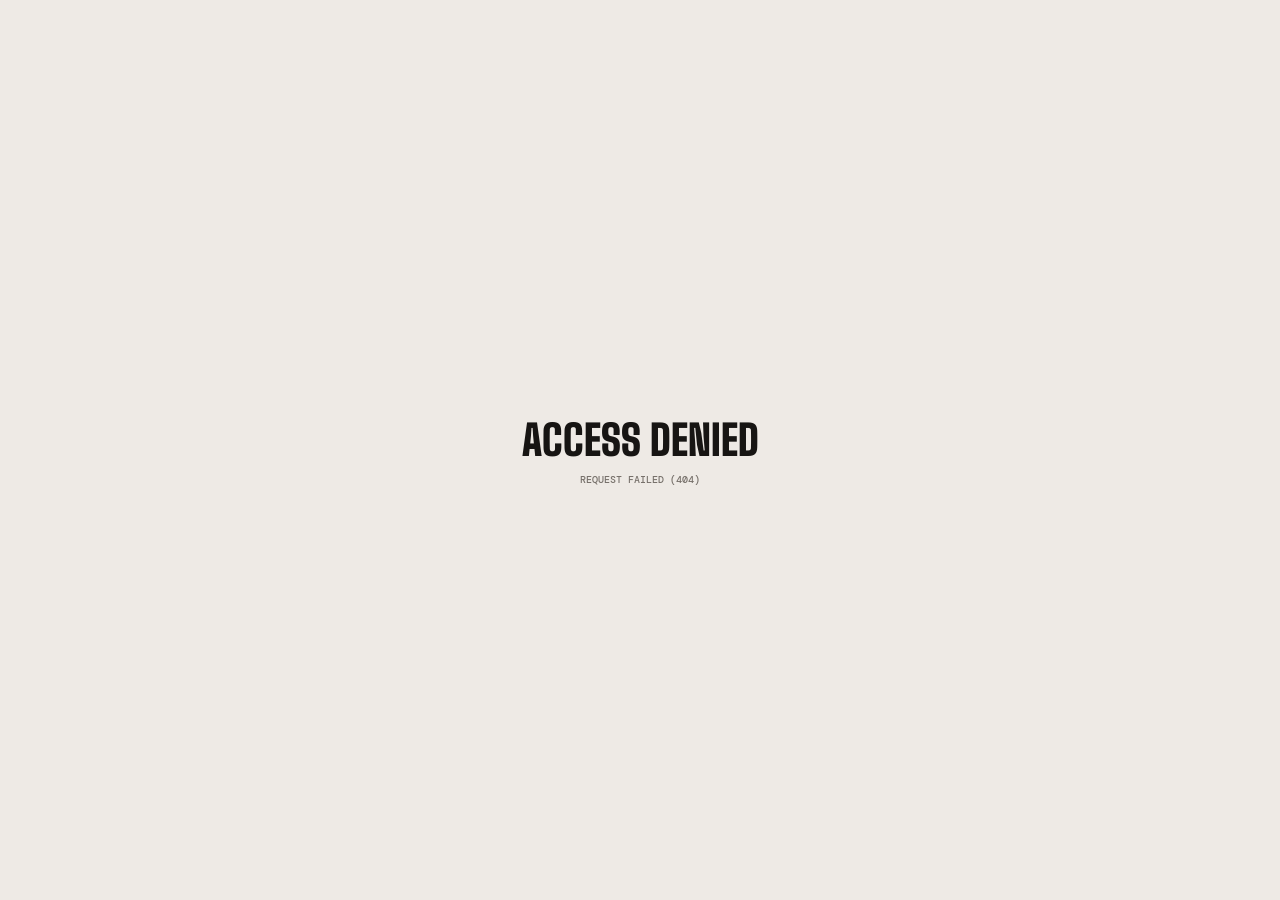
==== projects.html @ fd8ae8c8 "Add files via upload" ====
<!doctype html><html lang="en"><head><meta charset="utf-8"><meta name="viewport" content="width=device-width,initial-scale=1,viewport-fit=cover"><meta name="theme-color" content="#ff5a00"><title>We Before Me · Damaroo Arts</title><link rel="preconnect" href="https://fonts.googleapis.com"><link rel="preconnect" href="https://fonts.gstatic.com" crossorigin><link href="https://fonts.googleapis.com/css2?family=Big+Shoulders+Display:wght@700;800;900&family=DM+Mono:wght@400;500&family=Instrument+Sans:wght@400;500;600&display=swap" rel="stylesheet"><style>
:root{--ink:#171513;--muted:#77716b;--line:#ddd7d0;--paper:#fff;--soft:#f5f2ee;--bg:#eeeae5;--orange:#ff5a00;--green:#2f8b57;--red:#b4472c;--sans:"Instrument Sans",system-ui,sans-serif;--mono:"DM Mono",ui-monospace,monospace;--disp:"Big Shoulders Display",Impact,sans-serif}
*{box-sizing:border-box}html,body{margin:0;height:100%;background:var(--bg);color:var(--ink);font-family:var(--sans)}body{overflow:hidden}button,input,textarea,select{font:inherit}button{cursor:pointer}.app{height:100dvh;display:flex;flex-direction:column}.top{height:64px;flex:none;background:#fff;border-bottom:1px solid var(--line);display:flex;align-items:center;gap:18px;padding:0 20px;z-index:20}.brand{font:900 24px/1 var(--disp);letter-spacing:.04em;white-space:nowrap}.back{border:0;background:transparent;font:500 10px var(--mono);text-transform:uppercase;color:var(--muted)}.back:hover{color:var(--orange)}.top-spacer{flex:1}.user{display:flex;gap:9px;align-items:center;font:500 9px var(--mono);text-transform:uppercase}.role{color:var(--orange)}.main{min-height:0;flex:1;overflow:hidden}.screen{height:100%;overflow:hidden}.home{height:100%;overflow:auto;padding:28px}.project-card{max-width:1100px;margin:0 auto;border:1px solid var(--line);background:#fff;padding:28px;display:flex;justify-content:space-between;gap:24px;cursor:pointer;text-align:left}.project-card:hover{border-color:#a9a19a}.kicker,.eyebrow{font:500 9px var(--mono);letter-spacing:.12em;text-transform:uppercase;color:var(--orange)}h1,h2,h3{margin:0;font-family:var(--disp);text-transform:uppercase}h1{font-size:clamp(38px,7vw,76px)}h2{font-size:clamp(32px,5vw,58px)}.project-card p{color:var(--muted);margin:9px 0 24px}.project-mark{font:900 42px var(--disp);white-space:nowrap}.project-open{font:500 9px var(--mono);text-transform:uppercase}.workspace{height:100%;display:flex;flex-direction:column}.workspace-head{flex:none;background:#fff;border-bottom:1px solid var(--line);padding:14px 20px 12px}.head-row{display:flex;align-items:flex-end;justify-content:space-between;gap:16px}.head-title{display:flex;align-items:baseline;gap:12px;flex-wrap:wrap}.head-title h1{font-size:34px}.version{font:500 9px var(--mono);color:var(--muted)}.tabs{display:flex;gap:4px;margin-top:14px}.tab{border:1px solid var(--line);background:#fff;padding:9px 12px;color:var(--muted);font:500 9px var(--mono);text-transform:uppercase}.tab.active{background:var(--ink);color:#fff;border-color:var(--ink)}.workspace-body{flex:1;min-height:0;overflow:hidden}.view{height:100%;min-height:0}.script-layout{height:100%;display:grid;grid-template-columns:minmax(0,1fr) 360px;min-height:0}.script-panel{min-width:0;min-height:0;display:flex;flex-direction:column;background:#d8d4cf}.script-toolbar{flex:none;background:#fff;border-bottom:1px solid var(--line);padding:8px 10px;display:flex;align-items:center;gap:7px;flex-wrap:wrap}.tool{border:1px solid var(--line);background:#fff;padding:7px 9px;font:500 9px var(--mono);text-transform:uppercase}.tool:hover{border-color:var(--orange);color:var(--orange)}.tool:disabled{opacity:.35;cursor:not-allowed}.tool.comment.active{background:var(--orange);border-color:var(--orange);color:#fff}.toolbar-spacer{flex:1}.pdf-stage{position:relative;flex:1;min-height:0;overflow:auto;overscroll-behavior:contain;touch-action:auto;padding:24px;display:flex;align-items:flex-start;justify-content:center}.pdf-stage.locked{overflow:hidden;touch-action:none}.page{position:relative;flex:0 0 auto;background:#fff;box-shadow:0 8px 30px rgba(0,0,0,.18)}canvas{display:block}.text-layer{position:absolute;inset:0;overflow:hidden;line-height:1;user-select:text;pointer-events:auto}.text-layer span,.text-layer br{color:transparent;position:absolute;white-space:pre;transform-origin:0 0}.text-layer span::selection{background:rgba(255,90,0,.3)}.markers{position:absolute;inset:0;pointer-events:none}.marker{position:absolute;pointer-events:auto;transform:translate(-50%,-50%);width:16px;height:16px;border:2px solid #fff;border-radius:50%;background:var(--orange);box-shadow:0 2px 8px rgba(0,0,0,.35);padding:0}.marker.resolved{background:#777}.marker:hover{transform:translate(-50%,-50%) scale(1.2)}.empty{height:100%;display:grid;place-items:center;text-align:center;padding:30px;color:var(--muted);font:500 10px var(--mono);text-transform:uppercase}.empty strong{display:block;color:var(--ink);font:900 42px var(--disp);margin-bottom:8px}.bottom-status{flex:none;background:#fff;border-top:1px solid var(--line);padding:8px 12px;font:500 9px var(--mono);color:var(--muted);display:flex;justify-content:space-between;gap:10px}.side{min-height:0;background:#faf9f7;border-left:1px solid var(--line);display:flex;flex-direction:column}.side-head{padding:14px;border-bottom:1px solid var(--line);display:flex;justify-content:space-between;align-items:center}.side-head h2{font-size:24px}.comment-list{flex:1;overflow:auto;padding:10px}.comment{border:1px solid var(--line);background:#fff;margin-bottom:8px;padding:12px;cursor:pointer}.comment:hover{border-color:#aaa}.comment.resolved{opacity:.6}.comment-meta{display:flex;justify-content:space-between;gap:10px;font-size:11px}.comment-meta strong{font-weight:600}.comment-meta time{color:#999;font:400 8px var(--mono)}.comment-body{margin:8px 0;font-size:12px;line-height:1.45}.comment-page{font:500 8px var(--mono);color:var(--orange);text-transform:uppercase}.quote{border-left:2px solid var(--orange);padding-left:8px;color:#777;font-size:10px;margin:8px 0}.comment-actions{display:flex;gap:8px;margin-top:9px}.mini{border:0;background:transparent;padding:0;color:var(--muted);font:500 8px var(--mono);text-transform:uppercase}.mini:hover{color:var(--orange)}.empty-side{padding:30px 16px;text-align:center;color:#999;font:500 9px/1.6 var(--mono);text-transform:uppercase}.fab{position:fixed;left:18px;bottom:18px;z-index:40;width:54px;height:54px;border-radius:50%;border:0;background:var(--ink);color:#fff;box-shadow:0 5px 18px rgba(0,0,0,.25);font:900 21px var(--disp)}.fab:hover{background:var(--orange)}.menu{position:fixed;left:18px;bottom:82px;z-index:41;width:190px;background:#fff;border:1px solid var(--ink);box-shadow:8px 8px 0 var(--ink);padding:6px}.menu button{display:block;width:100%;border:0;background:#fff;padding:12px;text-align:left;font:500 9px var(--mono);text-transform:uppercase}.menu button:hover{background:var(--soft);color:var(--orange)}.menu[hidden]{display:none}.modal{position:fixed;inset:0;z-index:100;background:rgba(10,9,8,.58);display:grid;place-items:center;padding:18px}.modal[hidden]{display:none}.dialog{width:min(680px,100%);max-height:min(85dvh,760px);overflow:auto;background:#fff;border:1px solid var(--ink);box-shadow:12px 12px 0 var(--ink)}.dialog-head{padding:16px 18px;border-bottom:1px solid var(--line);display:flex;justify-content:space-between;gap:15px}.dialog-head h2{font-size:30px}.close{border:0;background:transparent;font-size:28px;line-height:1;color:#777}.dialog-body{padding:18px}.textarea{width:100%;min-height:130px;border:1px solid var(--line);resize:vertical;padding:12px;font-size:13px}.textarea:focus{outline:none;border-color:var(--orange)}.dialog-foot{padding:14px 18px;border-top:1px solid var(--line);display:flex;justify-content:flex-end;gap:8px}.primary,.secondary{border:1px solid var(--ink);padding:10px 14px;font:500 9px var(--mono);text-transform:uppercase}.primary{background:var(--ink);color:#fff}.primary:hover{background:var(--orange);border-color:var(--orange)}.secondary{background:#fff}.reply{border-top:1px solid var(--line);margin-top:10px;padding-top:10px}.reply-row{font-size:11px;line-height:1.45;margin:7px 0}.reply-row strong{font-weight:600}.reply-row time{color:#999;font:400 8px var(--mono)}.reply-form{display:flex;gap:7px;margin-top:9px}.reply-form input{flex:1;border:1px solid var(--line);padding:8px;font-size:11px}.inbox{height:100%;display:grid;grid-template-columns:380px minmax(0,1fr);min-height:0}.inbox-list{overflow:auto;border-right:1px solid var(--line);background:#faf9f7;padding:10px}.ticket{border:1px solid var(--line);background:#fff;padding:12px;margin-bottom:8px;cursor:pointer}.ticket.active{border-color:var(--orange);box-shadow:inset 3px 0 var(--orange)}.ticket strong{font-size:11px}.ticket small{display:block;color:#999;margin-top:5px;font:400 8px var(--mono)}.inbox-preview{min-width:0;min-height:0;display:flex;flex-direction:column}.preview-top{padding:12px 16px;background:#fff;border-bottom:1px solid var(--line);display:flex;justify-content:space-between;gap:10px;align-items:center}.preview-pdf{flex:1;min-height:0;overflow:auto;background:#d8d4cf;padding:24px;display:flex;justify-content:center}.preview-page{position:relative;background:#fff;box-shadow:0 8px 30px rgba(0,0,0,.18);align-self:flex-start}.resolve{border:1px solid var(--orange);background:var(--orange);color:#fff;padding:9px 12px;font:500 9px var(--mono);text-transform:uppercase}.admin{height:100%;overflow:auto;padding:18px}.admin-grid{display:grid;grid-template-columns:1fr 1fr;gap:14px}.admin-panel{border:1px solid var(--line);background:#fff}.admin-panel h3{padding:14px;border-bottom:1px solid var(--line);font-size:25px}.admin-content{padding:12px}.row{display:flex;gap:8px;align-items:center;justify-content:space-between;border-bottom:1px solid var(--line);padding:10px 0;font-size:11px}.row:last-child{border-bottom:0}.danger{border:1px solid #c9a095;background:#fff;padding:7px 9px;color:var(--red);font:500 8px var(--mono);text-transform:uppercase}.upload{display:flex;gap:8px;flex-wrap:wrap}.upload input[type=file]{max-width:100%}.note{width:100%;border:1px solid var(--line);padding:9px;font-size:11px}.admin-log{font-size:10px;line-height:1.45;padding:9px 0;border-bottom:1px solid var(--line)}.confirm-actions{display:flex;justify-content:flex-end;gap:8px}.toast{position:fixed;right:18px;bottom:18px;z-index:120;background:var(--ink);color:#fff;padding:11px 14px;font:500 9px var(--mono);box-shadow:6px 6px 0 var(--orange)}.native-pdf{width:100%;height:100%;border:0;background:#fff;display:block;flex:1}.hidden{display:none!important}
.projects-home{height:100%;overflow:auto;padding:clamp(22px,4vw,56px);background:var(--bg)}
.projects-home-head{max-width:1250px;margin:0 auto clamp(24px,4vh,44px);display:flex;align-items:flex-end;justify-content:space-between;gap:24px}
.projects-home-head h1{font-size:clamp(54px,8vw,110px);line-height:.86}
.projects-home-copy{margin-top:12px;color:var(--muted);font-size:14px}
.create-wip{border:1px solid var(--ink);background:var(--ink);color:#fff;padding:13px 16px;font:500 9px var(--mono);text-transform:uppercase;white-space:nowrap}
.create-wip:hover{background:var(--orange);border-color:var(--orange)}
.projects-grid{max-width:1250px;margin:0 auto;display:grid;grid-template-columns:1fr;gap:18px}
.project-card-large{position:relative;display:grid;grid-template-columns:minmax(0,1fr) 260px;min-height:360px;background:var(--orange);border:3px solid var(--ink);border-radius:12px;overflow:hidden;box-shadow:0 22px 40px rgba(23,21,19,.14);transition:transform .25s ease,box-shadow .25s ease}
.project-card-large:hover{transform:translateY(-4px);box-shadow:0 30px 50px rgba(23,21,19,.2)}
.project-card-large-main{display:flex;flex-direction:column;justify-content:flex-end;padding:clamp(28px,5vw,64px);color:#fff}
.project-card-large-main .project-kicker{font:500 10px var(--mono);letter-spacing:.16em;text-transform:uppercase;margin-bottom:14px;opacity:.9}
.project-card-large-main h2{font-size:clamp(58px,9vw,126px);line-height:.82;color:#fff}
.project-card-large-main p{margin-top:18px;max-width:580px;font-size:15px;line-height:1.5;color:rgba(255,255,255,.88)}
.project-card-side{background:#fff;border-left:3px solid var(--ink);padding:28px;display:flex;flex-direction:column;justify-content:space-between}
.project-card-side .project-mark{font-size:58px}
.project-card-side .project-meta{gap:10px}
.project-card-side .project-meta span{font:500 9px var(--mono);letter-spacing:.1em;text-transform:uppercase;color:var(--muted);border-top:1px solid var(--line);padding-top:9px}
.go-project,.signup-project{border:1px solid var(--ink);background:var(--ink);color:#fff;padding:13px 15px;font:500 9px var(--mono);text-transform:uppercase;width:100%}
.go-project:hover,.signup-project:hover{background:var(--orange);border-color:var(--orange)}
.project-card-wip{position:relative;display:grid;grid-template-columns:minmax(0,1fr) 260px;min-height:280px;background:#c9c7c3;border:3px solid #77736d;border-radius:12px;overflow:hidden;filter:grayscale(.7);opacity:.82}
.project-card-wip .project-card-large-main{color:#333}
.project-card-wip .project-card-large-main h2{color:#333;font-size:clamp(44px,6vw,84px)}
.project-card-wip .project-card-side{background:#dedbd6;border-left:3px solid #77736d}
.project-card-wip .project-card-side .project-mark{color:#77736d}
.project-card-wip .signup-project{background:#77736d;border-color:#77736d}
.project-card-wip .signup-project:hover{background:#555;color:#fff}
.signup-project.signed{background:#eee;border-color:#777;color:#555;cursor:default}
.projects-empty{padding:30px;border:1px dashed #aaa;background:#f8f6f3;color:var(--muted);font:500 10px var(--mono);text-transform:uppercase;text-align:center}
.create-dialog-form{display:grid;gap:12px}
.create-dialog-form label{font:500 9px var(--mono);text-transform:uppercase;color:var(--muted)}
.create-dialog-form input,.create-dialog-form textarea{width:100%;border:1px solid var(--line);padding:10px;font-size:12px}
.create-dialog-form textarea{min-height:110px;resize:vertical}
@media(max-width:700px){.projects-home{padding:16px}.projects-home-head{align-items:flex-start;flex-direction:column}.create-wip{width:100%;white-space:normal}.project-card-large,.project-card-wip{grid-template-columns:1fr;min-height:0}.project-card-side{border-left:0;border-top:3px solid var(--ink);padding:20px}.project-card-large-main{padding:30px 24px}.project-card-large-main h2,.project-card-wip .project-card-large-main h2{font-size:clamp(48px,14vw,76px)}}

@media(max-width:900px){.script-layout{grid-template-columns:1fr}.side{display:none}.inbox{grid-template-columns:1fr}.inbox-list{border-right:0;border-bottom:1px solid var(--line);max-height:38dvh}.admin-grid{grid-template-columns:1fr}.project-card{padding:20px}.project-mark{font-size:30px}}
@media(max-width:600px){.top{height:56px;padding:0 12px;gap:10px}.brand{font-size:20px}.user{display:none}.workspace-head{padding:10px}.head-title h1{font-size:28px}.head-row{align-items:flex-start}.pdf-stage{padding:12px}.script-toolbar{padding:7px}.tool{padding:8px}.bottom-status{font-size:8px}.fab{left:12px;bottom:12px}.menu{left:12px;bottom:76px}.home{padding:14px}.project-card{display:block}.project-mark{margin-top:24px}.dialog{max-height:92dvh}.dialog-body{padding:13px}}
.inline-upload{display:flex;align-items:center;gap:7px;flex-wrap:wrap}.inline-upload input[type=file]{max-width:190px;font:500 9px var(--mono)}.inline-upload .note{width:150px;border:1px solid var(--line);padding:7px 9px;font-size:11px}.inline-upload.hidden{display:none}.admin-note{margin:0;color:var(--muted);font-size:12px;line-height:1.5}.hidden{display:none!important}</style></head><body><div class="app"><header class="top"><button class="back" id="back-to-site" type="button">← Projects</button><div class="brand" id="top-brand">DAMAROO ARTS · PROJECTS</div><div class="top-spacer"></div><div class="user"><span id="user-name"></span><span class="role" id="user-role"></span></div></header><main class="main">
<section class="projects-home" id="projects-home">
  <div class="projects-home-head">
    <div>
      <div class="eyebrow">Private production projects</div>
      <h1>Projects</h1>
      <p class="projects-home-copy">Active productions, upcoming work, and private development projects.</p>
    </div>
    <button class="create-wip hidden" id="create-wip" type="button">+ Create new WORK IN PROGRESS project</button>
  </div>
  <div class="projects-grid" id="projects-grid"></div>
</section>
<section class="workspace hidden" id="project-workspace"><div class="workspace-head"><div class="head-row"><div><div class="eyebrow">Private production workspace</div><div class="head-title"><h1>Script</h1><span class="version" id="version"></span></div></div><div class="version">LATEST VERSION ONLY</div></div><nav class="tabs"><button class="tab active" id="script-tab" data-tab="script">Script</button><button class="tab hidden" id="inbox-tab" data-tab="inbox">Comments inbox</button><button class="tab hidden" id="admin-tab" data-tab="admin">Administration</button></nav></div><div class="workspace-body"><section class="view" data-view="script"><div class="script-layout"><section class="script-panel"><div class="script-toolbar"><button class="tool" id="prev">←</button><span class="version">PAGE <b id="page-no">1</b> / <b id="pages">1</b></span><button class="tool" id="next">→</button><span class="toolbar-spacer"></span><button class="tool" id="zoom-out">−</button><span class="version" id="zoom">100%</span><button class="tool" id="zoom-in">+</button><button class="tool" id="fit">FIT</button><button class="tool comment" id="comment-mode">Comment mode: OFF</button><div class="inline-upload hidden" id="inline-upload"><input id="file" type="file" accept="application/pdf,.pdf"><input class="note" id="notes" maxlength="300" placeholder="Version notes"><button class="primary" id="upload-btn">Upload latest script</button></div></div><div class="pdf-stage" id="pdf-stage"><div class="empty" id="empty"><div><strong>LOADING SCRIPT</strong><span>Fetching the latest authorised screenplay.</span></div></div><div class="page hidden" id="page"><canvas id="canvas"></canvas><div class="text-layer" id="text-layer"></div><div class="markers" id="markers"></div></div><iframe class="native-pdf hidden" id="native-pdf" title="Latest screenplay PDF"></iframe></div><div class="bottom-status"><span id="status">Loading latest script</span><span id="status-time">Private screenplay</span></div></section><aside class="side"><div class="side-head"><div><div class="eyebrow">Discussion</div><h2>Comments</h2></div><span id="comment-count">0</span></div><div class="comment-list" id="side-comment-list"></div></aside></div></section><section class="view hidden" data-view="inbox"><div class="inbox"><div class="inbox-list" id="ticket-list"></div><div class="inbox-preview"><div class="preview-top"><div><div class="eyebrow">Selected ticket</div><strong id="ticket-name">Select a comment</strong></div><button class="resolve" id="resolve-ticket">Resolve</button></div><div class="preview-pdf" id="preview"><div class="preview-page" id="preview-page"><canvas id="preview-canvas"></canvas><span class="marker" id="preview-marker"></span></div><div class="empty hidden" id="preview-empty"><div><strong>SELECT A COMMENT</strong><span>The corresponding screenplay page appears here.</span></div></div></div><div class="bottom-status"><span id="ticket-body">Select an open comment.</span></div></div></div></section><section class="view hidden" data-view="admin"><div class="admin"><div class="admin-grid"><section class="admin-panel"><h3>Screenplay</h3><div class="admin-content"><p class="admin-note">The latest screenplay is shown in the Script tab. Admins and script editors can upload a new PDF there.</p></div></section><section class="admin-panel"><h3>Authorised users</h3><div class="admin-content" id="users"></div></section><section class="admin-panel"><h3>Stored versions</h3><div class="admin-content" id="versions"></div></section><section class="admin-panel"><h3>Audit log</h3><div class="admin-content" id="logs"></div></section></div></div></section></div></div></section></main></div><button class="fab" id="fab" aria-label="Comments">●</button><div class="menu" id="comment-menu" hidden><button id="view-comments">View comments</button><button id="add-comment">Add comment</button></div><div class="modal hidden" id="comments-modal"><div class="dialog"><div class="dialog-head"><h2>Comments</h2><button class="close" id="close-comments">×</button></div><div class="dialog-body"><div class="tabs"><button class="tab ctab active" data-filter="all">All comments</button><button class="tab ctab" data-filter="page">Page comments</button><button class="tab ctab" data-filter="resolved">Resolved</button></div><div class="comment-list" id="comment-list"></div></div></div></div><div class="modal hidden" id="composer"><div class="dialog"><div class="dialog-head"><h2>Add comment</h2><button class="close" id="close-composer">×</button></div><div class="dialog-body"><p class="version">The PDF is locked at the selected point. Add your note.</p><textarea class="textarea" id="comment-text" placeholder="Write your comment..."></textarea></div><div class="dialog-foot"><button class="secondary" id="cancel-comment">Cancel</button><button class="primary" id="post-comment">Post comment</button></div></div></div><div class="modal hidden" id="comment-detail"><div class="dialog"><div class="dialog-head"><div><h2 id="comment-detail-title">Comment</h2><div class="version" id="comment-detail-meta"></div></div><button class="close" id="close-detail">×</button></div><div class="dialog-body"><p id="comment-detail-body"></p><div class="reply" id="replies"></div><div class="reply-form"><input id="reply-input" placeholder="Reply to this comment"><button class="primary" id="send-reply">Send</button></div></div></div></div><div class="modal hidden" id="update-prompt"><div class="dialog"><div class="dialog-head"><h2>Comment resolved</h2><button class="close" id="close-update">×</button></div><div class="dialog-body"><p>The comment is closed. Do you want to upload the latest script now?</p></div><div class="dialog-foot"><button class="secondary" id="later-upload">No, I will do it later.</button><button class="primary" id="yes-upload">Yes, upload</button></div></div></div><div class="modal hidden" id="create-wip-modal"><div class="dialog"><div class="dialog-head"><h2>Create WIP project</h2><button class="close" id="close-create-wip" type="button">×</button></div><div class="dialog-body"><div class="create-dialog-form"><label>Project name<input id="wip-name" maxlength="120" placeholder="Project title"></label><label>Description<textarea id="wip-description" maxlength="1000" placeholder="Short description"></textarea></label></div></div><div class="dialog-foot"><button class="secondary" id="cancel-create-wip" type="button">Cancel</button><button class="primary" id="save-create-wip" type="button">Create project</button></div></div></div><div class="toast hidden" id="toast"></div><script src="./pdf/pdf.js"></script><script>
const state={user:null,projects:[],project:null,pdf:null,page:1,scale:1,fit:1,comments:[],mode:false,pending:null,activeComment:null,scriptVersion:null,view:'script',autoUpload:false};
const $=(s,r=document)=>r.querySelector(s), $$=(s,r=document)=>[...r.querySelectorAll(s)];
async function api(path,options={}){const res=await fetch('/api/'+path,{credentials:'same-origin',cache:'no-store',...options,headers:{'Cache-Control':'no-cache',...(options.headers||{})}});const type=res.headers.get('content-type')||'';const data=type.includes('application/json')?await res.json():null;if(!res.ok){const e=new Error(data?.error||`Request failed (${res.status})`);e.data=data;e.status=res.status;throw e}return{res,data}}
function fmt(v){if(!v)return '';let x=String(v).replace(' ','T');if(!/[zZ]|[+-]\d\d:\d\d$/.test(x))x+='Z';const d=new Date(x);return isNaN(d)?v:d.toLocaleString(undefined,{dateStyle:'medium',timeStyle:'short'})}
function toast(t){const e=$('#toast');e.textContent=t;e.classList.remove('hidden');clearTimeout(toast.t);toast.t=setTimeout(()=>e.classList.add('hidden'),3200)}
function esc(s){return String(s??'').replace(/[&<>"']/g,m=>({'&':'&amp;','<':'&lt;','>':'&gt;','"':'&quot;',"'":'&#039;'}[m]))}
async function verify(){const {data}=await api('me');if(!data?.ok||!data.user)throw new Error('Not authorised');state.user=data.user;$('#user-name').textContent=data.user.name||data.user.email;$('#user-role').textContent=String(data.user.role).replace('_',' ');}
function roleUI(){const canEdit=['admin','script_editor'].includes(state.user.role);$('#inbox-tab').classList.toggle('hidden',!canEdit);$('#admin-tab').classList.toggle('hidden',state.user.role!=='admin');$('#inline-upload').classList.toggle('hidden',!canEdit);}
async function loadProjectsHome(){
  try{
    const {data}=await api('projects');
    state.projects=data.projects||[];
    renderProjectsHome();
  }catch(e){
    $('#projects-grid').innerHTML='<div class="projects-empty">'+esc(e.data?.error||e.message)+'</div>';
  }
}
function renderProjectsHome(){
  const grid=$('#projects-grid');
  const active=state.projects.filter(p=>p.slug==='we-before-me');
  const wips=state.projects.filter(p=>p.slug!=='we-before-me' && String(p.status||'').toLowerCase()==='wip');
  const cards=[];
  if(active.length){
    const p=active[0];
    cards.push(`<article class="project-card-large"><div class="project-card-large-main"><div class="project-kicker">IN PRODUCTION · PRIVATE</div><h2>${esc(p.name)}</h2><p>${esc(p.description||'In-house production project.')}</p></div><div class="project-card-side"><div><div class="project-mark">W<span>BM</span></div><div class="project-meta"><span>Latest production project</span><span>Private screenplay workspace</span></div></div><button class="go-project" data-enter-project="${esc(p.slug)}">Go to project ↗</button></div></article>`);
  }
  wips.forEach(p=>{
    const signed=Number(p.signed_up||0)===1;
    cards.push(`<article class="project-card-wip"><div class="project-card-large-main"><div class="project-kicker">WORK IN PROGRESS</div><h2>${esc(p.name)}</h2><p>${esc(p.description||'Upcoming production project.')}</p></div><div class="project-card-side"><div><div class="project-mark">WIP</div><div class="project-meta"><span>Upcoming project</span><span>${signed?'You are signed up':'Sign-up is open to authorised members'}</span></div></div><button class="signup-project${signed?' signed':''}" data-signup-project="${esc(p.slug)}" ${signed?'disabled':''}>${signed?'Signed up':'Sign up'}</button></div></article>`);
  });
  grid.innerHTML=cards.join('')||'<div class="projects-empty">No projects available.</div>';
  $$('[data-enter-project]',grid).forEach(b=>b.onclick=()=>enterProject(b.dataset.enterProject));
  $$('[data-signup-project]',grid).forEach(b=>b.onclick=()=>signupProject(b.dataset.signupProject));
  $('#create-wip').classList.toggle('hidden',state.user?.role!=='admin');
}
async function enterProject(slug){
  if(slug!=='we-before-me'){toast('This project is still in development.');return}
  $('#projects-home').classList.add('hidden');
  $('#project-workspace').classList.remove('hidden');
  $('#back-to-site').textContent='← Projects';
  $('#top-brand').textContent='WE BEFORE ME';
  await loadProject();
}
function leaveProject(){
  if(!$('#project-workspace').classList.contains('hidden')){
    $('#project-workspace').classList.add('hidden');
    $('#projects-home').classList.remove('hidden');
    $('#back-to-site').textContent='← Main site';
    $('#top-brand').textContent='DAMAROO ARTS · PROJECTS';
    setMode(false);
    return;
  }
  try{window.top.location.href='./index.html#projects'}catch{location.href='./index.html#projects'}
}
async function signupProject(slug){
  try{
    const {data}=await api(`projects/${encodeURIComponent(slug)}/signup`,{method:'POST'});
    toast(data.message||'Signed up.');
    await loadProjectsHome();
  }catch(e){toast(e.data?.error||e.message)}
}
function openCreateWip(){
  $('#wip-name').value='';
  $('#wip-description').value='';
  $('#create-wip-modal').classList.remove('hidden');
  $('#wip-name').focus();
}
async function createWip(){
  const name=$('#wip-name').value.trim();
  const description=$('#wip-description').value.trim();
  if(!name){toast('Project name is required.');return}
  const btn=$('#save-create-wip');btn.disabled=true;
  try{
    await api('admin/projects',{method:'POST',headers:{'Content-Type':'application/json'},body:JSON.stringify({name,description,status:'wip'})});
    $('#create-wip-modal').classList.add('hidden');
    toast('WORK IN PROGRESS project created.');
    await loadProjectsHome();
  }catch(e){toast(e.data?.error||e.message)}
  finally{btn.disabled=false}
}
async function loadProject(){const {data}=await api('projects/we-before-me');state.project=data.project;await Promise.all([loadScript(),loadComments()]);}
async function getPdfJs(){
  if(!window.DamarooPDF||typeof window.DamarooPDF.getPdfJs!=='function')throw new Error('PDF viewer library is missing. Deploy pdf/pdf.js with this project.');
  return window.DamarooPDF.getPdfJs();
}
function showEmpty(title,message){
  const empty=$('#empty');
  empty.classList.remove('hidden');
  empty.innerHTML='<div><strong>'+esc(title)+'</strong><span>'+esc(message)+'</span></div>';
}
function showNativePdf(buffer){
  const frame=$('#native-pdf');
  const old=frame.dataset.objectUrl;
  if(old)URL.revokeObjectURL(old);
  const url=URL.createObjectURL(new Blob([buffer],{type:'application/pdf'}));
  frame.dataset.objectUrl=url;
  frame.src=url;
  frame.classList.remove('hidden');
  $('#page').classList.add('hidden');
  $('#empty').classList.add('hidden');
  $('#prev').disabled=true;
  $('#next').disabled=true;
  $('#zoom').textContent='PDF';
  $('#page-no').textContent='';
  $('#pages').textContent='';
}
async function loadScript(){
  try{
    showEmpty('LOADING SCRIPT','Fetching the latest authorised screenplay.');
    $('#native-pdf').classList.add('hidden');
    $('#page').classList.add('hidden');
    const {res}=await api('projects/we-before-me/script');
    const contentType=(res.headers.get('content-type')||'').toLowerCase();
    state.scriptVersion=Number(res.headers.get('X-Script-Version')||0);
    $('#version').textContent=state.scriptVersion?`V${String(state.scriptVersion).padStart(3,'0')}`:'';
    const b=await res.arrayBuffer();
    if(!b.byteLength)throw new Error('The latest screenplay response was empty.');
    const signature=String.fromCharCode(...new Uint8Array(b.slice(0,5)));
    if(!contentType.includes('application/pdf')&&!signature.startsWith('%PDF-'))throw new Error(`The server did not return a PDF (Content-Type: ${contentType||'missing'}).`);
    try{await openPdf(b)}catch(pdfError){console.error('PDF.js render failed, using browser PDF fallback:',pdfError);showNativePdf(b);toast('PDF.js failed. Browser PDF viewer loaded the latest script.');}
    $('#status').textContent=`Latest script · V${String(state.scriptVersion).padStart(3,'0')}`;
    const uploadedAt=res.headers.get('X-Script-Uploaded-At');
    const rawName=res.headers.get('X-Script-File-Name')||'Latest screenplay';
    let fileName=rawName;try{fileName=decodeURIComponent(rawName)}catch{}
    $('#status-time').textContent=uploadedAt?`${fmt(uploadedAt)} · ${fileName}`:fileName;
  }catch(e){
    $('#page').classList.add('hidden');
    $('#native-pdf').classList.add('hidden');
    showEmpty('NO SCRIPT',e.data?.error||e.message||'Unable to load screenplay.');
    $('#status').textContent='Screenplay unavailable';
    console.error('Projects PDF load failed:',e);
  }
}
async function openPdf(buffer){
  const p=await getPdfJs();
  if(state.pdf)try{await state.pdf.destroy()}catch{}
  state.pdf=await p.getDocument({data:buffer,disableAutoFetch:false,disableStream:false}).promise;
  if(!state.pdf.numPages)throw new Error('PDF contains no pages.');
  state.page=1;state.scale=1;await fit();state.scale=state.fit;await render();
}
async function fit(){
  if(!state.pdf)return;
  const pg=await state.pdf.getPage(state.page),v=pg.getViewport({scale:1}),st=$('#pdf-stage');
  state.fit=Math.min(Math.max(280,st.clientWidth-48)/v.width,Math.max(360,st.clientHeight-48)/v.height,1.8);
}
async function render(){
  if(!state.pdf)return;
  const p=await getPdfJs(),pg=await state.pdf.getPage(state.page),v=pg.getViewport({scale:state.scale}),c=$('#canvas'),ctx=c.getContext('2d',{alpha:false}),tl=$('#text-layer'),page=$('#page'),out=Math.min(devicePixelRatio||1,2);
  c.width=Math.ceil(v.width*out);c.height=Math.ceil(v.height*out);c.style.width=v.width+'px';c.style.height=v.height+'px';
  page.style.width=v.width+'px';page.style.height=v.height+'px';tl.innerHTML='';tl.style.width=v.width+'px';tl.style.height=v.height+'px';
  await pg.render({canvasContext:ctx,viewport:v,transform:out!==1?[out,0,0,out,0,0]:null}).promise;
  if(typeof pg.getTextContent==='function'&&typeof p.renderTextLayer==='function')try{const tc=await pg.getTextContent();await p.renderTextLayer({textContentSource:tc,container:tl,viewport:v}).promise}catch(textError){console.warn('Text layer unavailable:',textError)}
  page.classList.remove('hidden');$('#native-pdf').classList.add('hidden');$('#empty').classList.add('hidden');
  $('#page-no').textContent=state.page;$('#pages').textContent=state.pdf.numPages;$('#zoom').textContent=Math.round(state.scale*100)+'%';$('#prev').disabled=state.page<=1;$('#next').disabled=state.page>=state.pdf.numPages;renderMarkers();
}
function anchorOf(c){try{return JSON.parse(c.anchor_value||'{}')}catch{return{}}}
function renderMarkers(){const layer=$('#markers');layer.innerHTML='';if(!state.mode)return;state.comments.filter(c=>anchorOf(c).page==state.page).forEach(c=>{const a=anchorOf(c),b=document.createElement('button');b.className='marker'+(Number(c.resolved)?' resolved':'');b.style.left=a.x*100+'%';b.style.top=a.y*100+'%';b.title=c.body||'';b.onclick=e=>{e.stopPropagation();openComment(c)};layer.appendChild(b)})}
async function loadComments(){const {data}=await api('projects/we-before-me/comments');state.comments=data.comments||[];$('#comment-count').textContent=state.comments.length;renderMarkers();renderSidebarComments();}
function setMode(on){state.mode=on;$('#comment-mode').classList.toggle('active',on);$('#comment-mode').textContent=on?'Comment mode: ON':'Comment mode: OFF';$('#pdf-stage').classList.toggle('locked',on);renderMarkers();}
function commentAnchor(e){if(!state.mode||!state.pdf)return;if(e.target.closest('.marker'))return;const r=$('#page').getBoundingClientRect(),x=Math.max(0,Math.min(1,(e.clientX-r.left)/r.width)),y=Math.max(0,Math.min(1,(e.clientY-r.top)/r.height));state.pending={page:state.page,x,y};$('#composer').classList.remove('hidden');$('#comment-text').focus()}
async function postComment(){const body=$('#comment-text').value.trim();if(!body||!state.pending)return;try{const {data}=await api('projects/we-before-me/comments',{method:'POST',headers:{'Content-Type':'application/json'},body:JSON.stringify({anchor:state.pending,body})});$('#comment-text').value='';$('#composer').classList.add('hidden');state.pending=null;setMode(false);await loadComments();toast('Comment posted.')}catch(e){toast(e.data?.error||e.message)}}
function closeModal(id){$('#'+id).classList.add('hidden')}
function openComment(c){state.activeComment=c;$('#comment-detail-title').textContent=`Comment · Page ${anchorOf(c).page||'—'}`;$('#comment-detail-meta').textContent=`${c.author_name||c.author_email} · ${fmt(c.created_at)}`;$('#comment-detail-body').textContent=c.body;$('#comment-detail').classList.remove('hidden');loadReplies(c.id)}
async function loadReplies(id){try{const {data}=await api(`projects/we-before-me/comments/${id}/replies`);const box=$('#replies');box.innerHTML=(data.replies||[]).map(r=>`<div class="reply-row"><strong>${esc(r.author_name||r.author_email)}</strong> <time>${esc(fmt(r.created_at))}</time><div>${esc(r.body)}</div></div>`).join('')||'<div class="empty-side">No replies yet.</div>'}catch{}}
async function sendReply(){if(!state.activeComment)return;const v=$('#reply-input').value.trim();if(!v)return;try{await api(`projects/we-before-me/comments/${state.activeComment.id}/replies`,{method:'POST',headers:{'Content-Type':'application/json'},body:JSON.stringify({body:v})});$('#reply-input').value='';await loadReplies(state.activeComment.id);toast('Reply posted.')}catch(e){toast(e.data?.error||e.message)}}
function renderSidebarComments(){const box=$('#side-comment-list');if(!box)return;const arr=[...state.comments].sort((a,b)=>new Date(a.created_at)-new Date(b.created_at));box.innerHTML=arr.map(c=>`<article class="comment${Number(c.resolved)?' resolved':''}" data-id="${c.id}"><div class="comment-meta"><strong>${esc(c.author_name||c.author_email)}</strong><time>${esc(fmt(c.created_at))}</time></div><div class="comment-body">${esc(c.body)}</div><div class="comment-page">PAGE ${esc(anchorOf(c).page||'—')}</div></article>`).join('')||'<div class="empty-side">No comments yet.</div>';$$('.comment',box).forEach(el=>{const c=state.comments.find(x=>x.id==el.dataset.id);el.onclick=()=>openComment(c);});}
function renderCommentList(filter='all'){const box=$('#comment-list');if(!box)return;let arr=[...state.comments].sort((a,b)=>new Date(a.created_at)-new Date(b.created_at));if(filter==='resolved')arr=arr.filter(c=>Number(c.resolved));if(filter==='page')arr=arr.filter(c=>anchorOf(c).page==state.page&&c.author_id!==state.user.id);box.innerHTML=arr.map(c=>`<article class="comment${Number(c.resolved)?' resolved':''}" data-id="${c.id}"><div class="comment-meta"><strong>${esc(c.author_name||c.author_email)}</strong><time>${esc(fmt(c.created_at))}</time></div><div class="comment-body">${esc(c.body)}</div><div class="comment-page">PAGE ${esc(anchorOf(c).page||'—')}</div><div class="comment-actions"><button class="mini open-c">VIEW</button>${['admin','script_editor'].includes(state.user.role)?`<button class="mini resolve-c">${Number(c.resolved)?'REOPEN':'RESOLVE'}</button>`:''}</div></article>`).join('')||'<div class="empty-side">No comments in this view.</div>';$$('.comment',box).forEach(el=>{const c=state.comments.find(x=>x.id==el.dataset.id);el.querySelector('.open-c').onclick=()=>openComment(c);el.onclick=e=>{if(e.target.closest('button'))return;jump(c)};el.querySelector('.resolve-c')?.addEventListener('click',()=>toggleResolve(c));})}
async function jump(c){const a=anchorOf(c);if(!a.page)return;if(state.page!=a.page){state.page=Number(a.page);await render()}const r=$('#page').getBoundingClientRect(),st=$('#pdf-stage').getBoundingClientRect();$('#pdf-stage').scrollTop+=r.top+a.y*r.height-st.top-st.height/3;$('#pdf-stage').scrollLeft+=r.left+a.x*r.width-st.left-st.width/2}
async function toggleResolve(c){try{const next=!Number(c.resolved);await api(`projects/we-before-me/comments/${c.id}`,{method:'PATCH',headers:{'Content-Type':'application/json'},body:JSON.stringify({resolved:next})});await loadComments();renderCommentList(currentFilter);if(state.view==='inbox')await editorInbox();if(next&&state.user.role==='script_editor'){state.resolveId=c.id;$('#update-prompt').classList.remove('hidden')}}catch(e){toast(e.data?.error||e.message)}}
let currentFilter='all';function openComments(){renderCommentList('all');$('#comments-modal').classList.remove('hidden')}function tabsComments(){ $$('.ctab').forEach(b=>b.onclick=()=>{$$('.ctab').forEach(x=>x.classList.remove('active'));b.classList.add('active');currentFilter=b.dataset.filter;renderCommentList(currentFilter)})}
$('#pdf-stage').addEventListener('click',commentAnchor);$('#comment-mode').onclick=()=>setMode(!state.mode);$('#prev').onclick=async()=>{if(state.page>1){state.page--;await render()}};$('#next').onclick=async()=>{if(state.page<state.pdf.numPages){state.page++;await render()}};$('#zoom-in').onclick=async()=>{state.scale=Math.min(2.6,state.scale+.1);await render()};$('#zoom-out').onclick=async()=>{state.scale=Math.max(.5,state.scale-.1);await render()};$('#fit').onclick=async()=>{await fit();state.scale=state.fit;await render()};$('#fab').onclick=()=>$('#comment-menu').toggleAttribute('hidden');$('#view-comments').onclick=()=>{openComments();$('#comment-menu').setAttribute('hidden','')};$('#add-comment').onclick=()=>{setMode(true);$('#comment-menu').setAttribute('hidden','');toast('Comment mode enabled. Click a point on the page. Scrolling is locked.')};$('#post-comment').onclick=postComment;$('#cancel-comment').onclick=()=>{$('#composer').classList.add('hidden');state.pending=null;setMode(false)};$('#close-detail').onclick=()=>closeModal('comment-detail');$('#send-reply').onclick=sendReply;$('#reply-input').addEventListener('keydown',e=>{if(e.key==='Enter'){e.preventDefault();sendReply()}});tabsComments();
async function editorInbox(){await loadComments();const list=$('#ticket-list');list.innerHTML=state.comments.filter(c=>!Number(c.resolved)).map(c=>`<div class="ticket" data-id="${c.id}"><strong>${esc(c.author_name||c.author_email)}</strong><small>PAGE ${esc(anchorOf(c).page||'—')} · ${esc(fmt(c.created_at))}</small><div>${esc(c.body)}</div></div>`).join('')||'<div class="empty-side">No open comments.</div>';$$('.ticket',list).forEach(t=>t.onclick=()=>selectTicket(state.comments.find(c=>c.id==t.dataset.id)));}
async function selectTicket(c){state.activeComment=c;$('#ticket-list').querySelectorAll('.ticket').forEach(x=>x.classList.toggle('active',x.dataset.id==c.id));$('#preview-empty').classList.add('hidden');await renderPreview(c);$('#ticket-name').textContent=`${c.author_name||c.author_email} · PAGE ${anchorOf(c).page||'—'}`;$('#ticket-body').textContent=c.body;$('#resolve-ticket').onclick=()=>toggleResolve(c)}
async function renderPreview(c){const {res}=await api('projects/we-before-me/script');const b=await res.arrayBuffer();const p=await getPdfJs(),pdf=await p.getDocument({data:b}).promise,pg=await pdf.getPage(Number(anchorOf(c).page)||1),v=pg.getViewport({scale:Math.min(1.2,Math.max(.7,($('#preview').clientWidth-50)/pg.getViewport({scale:1}).width))}),cv=$('#preview-canvas'),ctx=cv.getContext('2d'),out=Math.min(devicePixelRatio||1,2);cv.width=v.width*out;cv.height=v.height*out;cv.style.width=v.width+'px';cv.style.height=v.height+'px';$('#preview-page').style.width=v.width+'px';$('#preview-page').style.height=v.height+'px';await pg.render({canvasContext:ctx,viewport:v,transform:out!==1?[out,0,0,out,0,0]:null}).promise;const a=anchorOf(c),m=$('#preview-marker');m.style.left=a.x*100+'%';m.style.top=a.y*100+'%'}
async function showTab(name){state.view=name;$$('.tab').forEach(x=>x.classList.toggle('active',x.dataset.tab===name));$$('.view').forEach(x=>x.classList.toggle('hidden',x.dataset.view!==name));if(name==='inbox')await editorInbox();if(name==='admin')await loadAdmin()}
$('#script-tab').onclick=()=>showTab('script');$('#inbox-tab').onclick=()=>showTab('inbox');$('#admin-tab').onclick=()=>showTab('admin');
async function upload(){const f=$('#file').files[0];if(!f)return;const fd=new FormData();fd.append('file',f);fd.append('notes',$('#notes').value.trim());$('#upload-btn').disabled=true;try{const {data}=await api('projects/we-before-me/script',{method:'POST',body:fd});toast(`Uploaded V${String(data.version).padStart(3,'0')}`);$('#file').value='';$('#notes').value='';await loadScript();await loadComments();await loadAdmin()}catch(e){toast(e.data?.error||e.message)}finally{$('#upload-btn').disabled=false}}
$('#upload-btn').onclick=upload;$('#file').addEventListener('change',()=>{if(state.autoUpload&&$('#file').files[0]){state.autoUpload=false;upload();}});
async function loadAdmin(){if(state.user.role!=='admin')return;try{const [u,v,l]=await Promise.all([api('admin/users'),api('admin/projects/we-before-me/versions'),api('admin/projects/we-before-me/logs')]);$('#users').innerHTML=(u.data.users||[]).map(x=>`<div class="row"><span><strong>${esc(x.name||x.email)}</strong><br><small>${esc(x.email)} · ${esc(x.role)}</small></span><button class="danger" data-uid="${x.id}">${Number(x.active)?'DISABLE':'ENABLE'}</button></div>`).join('');$$('[data-uid]').forEach(b=>b.onclick=async()=>{const id=b.dataset.uid;const user=u.data.users.find(x=>x.id==id);await api(`admin/users/${id}`,{method:'PATCH',headers:{'Content-Type':'application/json'},body:JSON.stringify({active:!Number(user.active)})});await loadAdmin()});$('#versions').innerHTML=(v.data.versions||[]).map(x=>`<div class="row"><span><strong>V${String(x.version_number).padStart(3,'0')} · ${esc(x.file_name)}</strong><br><small>${esc(fmt(x.created_at))}</small></span><button class="danger" data-vid="${x.id}">REMOVE</button></div>`).join('');$$('[data-vid]').forEach(b=>b.onclick=()=>removeVersion(b.dataset.vid));$('#logs').innerHTML=(l.data.logs||[]).map(x=>`<div class="admin-log"><strong>${esc(x.action)}</strong><br>${esc(x.description)}<br><small>${esc(fmt(x.created_at))}</small></div>`).join('')||'<div class="empty-side">No log entries.</div>'}catch(e){toast(e.data?.error||e.message)}}
async function removeVersion(id){if(!confirm('Remove this screenplay version permanently?'))return;try{await api(`admin/projects/we-before-me/versions/${id}`,{method:'DELETE'});await loadAdmin();await loadScript();await loadComments();toast('Screenplay version removed.')}catch(e){toast(e.data?.error||e.message)}}
$('#yes-upload').onclick=()=>{$('#update-prompt').classList.add('hidden');state.autoUpload=true;showTab('script');$('#file').click()};$('#later-upload').onclick=()=>$('#update-prompt').classList.add('hidden');
$('#close-comments').onclick=()=>closeModal('comments-modal');$('#close-composer').onclick=()=>{$('#composer').classList.add('hidden');state.pending=null;setMode(false)};$('#close-update').onclick=()=>$('#update-prompt').classList.add('hidden');
window.addEventListener('resize',async()=>{if(state.pdf){await fit();if(Math.abs(state.scale-state.fit)<.08){state.scale=state.fit;await render()}}});
async function boot(){try{await verify();roleUI();await loadProjectsHome()}catch(e){document.body.innerHTML='<div class="empty" style="height:100dvh"><div><strong>ACCESS DENIED</strong><span>'+esc(e.data?.error||e.message)+'</span></div></div>'}}
$('#back-to-site').onclick=leaveProject;
$('#create-wip').onclick=openCreateWip;
$('#close-create-wip').onclick=()=>$('#create-wip-modal').classList.add('hidden');
$('#cancel-create-wip').onclick=()=>$('#create-wip-modal').classList.add('hidden');
$('#save-create-wip').onclick=createWip;
boot();
</script></body></html>
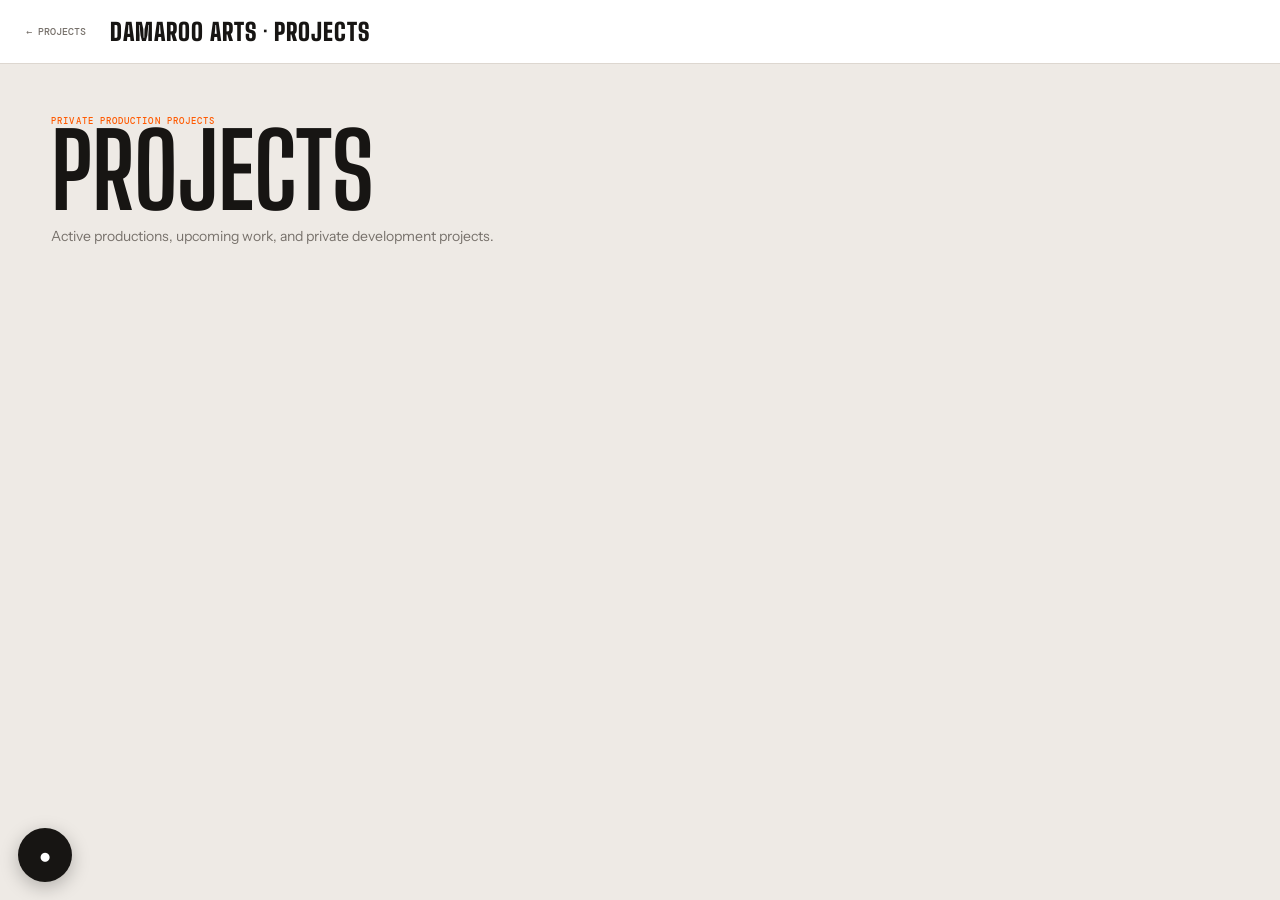
==== commit f645a3cb: "Update projects.html" ====
--- a/projects.html
+++ b/projects.html
@@ -37,7 +37,33 @@
 
 @media(max-width:900px){.script-layout{grid-template-columns:1fr}.side{display:none}.inbox{grid-template-columns:1fr}.inbox-list{border-right:0;border-bottom:1px solid var(--line);max-height:38dvh}.admin-grid{grid-template-columns:1fr}.project-card{padding:20px}.project-mark{font-size:30px}}
 @media(max-width:600px){.top{height:56px;padding:0 12px;gap:10px}.brand{font-size:20px}.user{display:none}.workspace-head{padding:10px}.head-title h1{font-size:28px}.head-row{align-items:flex-start}.pdf-stage{padding:12px}.script-toolbar{padding:7px}.tool{padding:8px}.bottom-status{font-size:8px}.fab{left:12px;bottom:12px}.menu{left:12px;bottom:76px}.home{padding:14px}.project-card{display:block}.project-mark{margin-top:24px}.dialog{max-height:92dvh}.dialog-body{padding:13px}}
-.inline-upload{display:flex;align-items:center;gap:7px;flex-wrap:wrap}.inline-upload input[type=file]{max-width:190px;font:500 9px var(--mono)}.inline-upload .note{width:150px;border:1px solid var(--line);padding:7px 9px;font-size:11px}.inline-upload.hidden{display:none}.admin-note{margin:0;color:var(--muted);font-size:12px;line-height:1.5}.hidden{display:none!important}</style></head><body><div class="app"><header class="top"><button class="back" id="back-to-site" type="button">← Projects</button><div class="brand" id="top-brand">DAMAROO ARTS · PROJECTS</div><div class="top-spacer"></div><div class="user"><span id="user-name"></span><span class="role" id="user-role"></span></div></header><main class="main">
+.inline-upload{display:flex;align-items:center;gap:7px;flex-wrap:wrap}.inline-upload input[type=file]{max-width:190px;font:500 9px var(--mono)}.inline-upload .note{width:150px;border:1px solid var(--line);padding:7px 9px;font-size:11px}.inline-upload.hidden{display:none}.admin-note{margin:0;color:var(--muted);font-size:12px;line-height:1.5}.hidden{display:none!important}
+.procurement-wrap{height:100%;overflow:auto;padding:20px;background:#f6f4f1}
+.proc-head{display:flex;align-items:flex-end;justify-content:space-between;gap:16px;margin-bottom:16px;flex-wrap:wrap}
+.proc-head h2{font-size:clamp(36px,5vw,60px)}
+.proc-status{font:500 9px var(--mono);text-transform:uppercase;letter-spacing:.08em;color:var(--muted)}
+.proc-status.locked{color:var(--red)}
+.proc-add{display:flex;gap:8px;margin-bottom:16px;flex-wrap:wrap}
+.proc-add input{flex:1;min-width:220px;border:1px solid var(--line);padding:10px;font-size:12px;background:#fff}
+.proc-list{display:flex;flex-direction:column;gap:8px}
+.proc-row{background:#fff;border:1px solid var(--line);padding:12px 14px;display:grid;grid-template-columns:28px minmax(0,1fr) 240px auto;gap:12px;align-items:center}
+.proc-row.done{background:#f3faf6;border-color:#bfe0cc}
+.proc-row input[type=checkbox]{width:18px;height:18px;cursor:pointer}
+.proc-name{font-size:13px;font-weight:600}
+.proc-desc{margin-top:6px;display:flex;gap:6px;align-items:center}
+.proc-desc input{flex:1;border:1px solid var(--line);padding:6px 8px;font-size:11px;background:#fff}
+.proc-desc small{font:400 8px var(--mono);color:var(--muted);white-space:nowrap}
+.proc-by{text-align:right;font-size:11px;line-height:1.4}
+.proc-by strong{font-weight:600}
+.proc-by time{display:block;font:400 8px var(--mono);color:#999}
+.proc-by.empty{color:#bbb;font:500 9px var(--mono);text-transform:uppercase}
+.proc-del{border:1px solid #c9a095;background:#fff;color:var(--red);padding:6px 8px;font:500 8px var(--mono);text-transform:uppercase}
+.proc-lock-bar{display:flex;justify-content:flex-end;margin-top:14px}
+.proc-lock-btn{border:1px solid var(--ink);background:var(--ink);color:#fff;padding:12px 16px;font:500 9px var(--mono);text-transform:uppercase}
+.proc-lock-btn:hover{background:var(--orange);border-color:var(--orange)}
+.proc-unlock-btn{border:1px solid var(--line);background:#fff;padding:10px 14px;font:500 9px var(--mono);text-transform:uppercase}
+.proc-empty{padding:30px;border:1px dashed #aaa;color:var(--muted);font:500 10px var(--mono);text-transform:uppercase;text-align:center;background:#fff}
+@media(max-width:800px){.proc-row{grid-template-columns:24px minmax(0,1fr)}.proc-by{grid-column:2;text-align:left}}</style></head><body><div class="app"><header class="top"><button class="back" id="back-to-site" type="button">← Projects</button><div class="brand" id="top-brand">DAMAROO ARTS · PROJECTS</div><div class="top-spacer"></div><div class="user"><span id="user-name"></span><span class="role" id="user-role"></span></div></header><main class="main">
 <section class="projects-home" id="projects-home">
   <div class="projects-home-head">
     <div>
@@ -49,15 +75,17 @@
   </div>
   <div class="projects-grid" id="projects-grid"></div>
 </section>
-<section class="workspace hidden" id="project-workspace"><div class="workspace-head"><div class="head-row"><div><div class="eyebrow">Private production workspace</div><div class="head-title"><h1>Script</h1><span class="version" id="version"></span></div></div><div class="version">LATEST VERSION ONLY</div></div><nav class="tabs"><button class="tab active" id="script-tab" data-tab="script">Script</button><button class="tab hidden" id="inbox-tab" data-tab="inbox">Comments inbox</button><button class="tab hidden" id="admin-tab" data-tab="admin">Administration</button></nav></div><div class="workspace-body"><section class="view" data-view="script"><div class="script-layout"><section class="script-panel"><div class="script-toolbar"><button class="tool" id="prev">←</button><span class="version">PAGE <b id="page-no">1</b> / <b id="pages">1</b></span><button class="tool" id="next">→</button><span class="toolbar-spacer"></span><button class="tool" id="zoom-out">−</button><span class="version" id="zoom">100%</span><button class="tool" id="zoom-in">+</button><button class="tool" id="fit">FIT</button><button class="tool comment" id="comment-mode">Comment mode: OFF</button><div class="inline-upload hidden" id="inline-upload"><input id="file" type="file" accept="application/pdf,.pdf"><input class="note" id="notes" maxlength="300" placeholder="Version notes"><button class="primary" id="upload-btn">Upload latest script</button></div></div><div class="pdf-stage" id="pdf-stage"><div class="empty" id="empty"><div><strong>LOADING SCRIPT</strong><span>Fetching the latest authorised screenplay.</span></div></div><div class="page hidden" id="page"><canvas id="canvas"></canvas><div class="text-layer" id="text-layer"></div><div class="markers" id="markers"></div></div><iframe class="native-pdf hidden" id="native-pdf" title="Latest screenplay PDF"></iframe></div><div class="bottom-status"><span id="status">Loading latest script</span><span id="status-time">Private screenplay</span></div></section><aside class="side"><div class="side-head"><div><div class="eyebrow">Discussion</div><h2>Comments</h2></div><span id="comment-count">0</span></div><div class="comment-list" id="side-comment-list"></div></aside></div></section><section class="view hidden" data-view="inbox"><div class="inbox"><div class="inbox-list" id="ticket-list"></div><div class="inbox-preview"><div class="preview-top"><div><div class="eyebrow">Selected ticket</div><strong id="ticket-name">Select a comment</strong></div><button class="resolve" id="resolve-ticket">Resolve</button></div><div class="preview-pdf" id="preview"><div class="preview-page" id="preview-page"><canvas id="preview-canvas"></canvas><span class="marker" id="preview-marker"></span></div><div class="empty hidden" id="preview-empty"><div><strong>SELECT A COMMENT</strong><span>The corresponding screenplay page appears here.</span></div></div></div><div class="bottom-status"><span id="ticket-body">Select an open comment.</span></div></div></div></section><section class="view hidden" data-view="admin"><div class="admin"><div class="admin-grid"><section class="admin-panel"><h3>Screenplay</h3><div class="admin-content"><p class="admin-note">The latest screenplay is shown in the Script tab. Admins and script editors can upload a new PDF there.</p></div></section><section class="admin-panel"><h3>Authorised users</h3><div class="admin-content" id="users"></div></section><section class="admin-panel"><h3>Stored versions</h3><div class="admin-content" id="versions"></div></section><section class="admin-panel"><h3>Audit log</h3><div class="admin-content" id="logs"></div></section></div></div></section></div></div></section></main></div><button class="fab" id="fab" aria-label="Comments">●</button><div class="menu" id="comment-menu" hidden><button id="view-comments">View comments</button><button id="add-comment">Add comment</button></div><div class="modal hidden" id="comments-modal"><div class="dialog"><div class="dialog-head"><h2>Comments</h2><button class="close" id="close-comments">×</button></div><div class="dialog-body"><div class="tabs"><button class="tab ctab active" data-filter="all">All comments</button><button class="tab ctab" data-filter="page">Page comments</button><button class="tab ctab" data-filter="resolved">Resolved</button></div><div class="comment-list" id="comment-list"></div></div></div></div><div class="modal hidden" id="composer"><div class="dialog"><div class="dialog-head"><h2>Add comment</h2><button class="close" id="close-composer">×</button></div><div class="dialog-body"><p class="version">The PDF is locked at the selected point. Add your note.</p><textarea class="textarea" id="comment-text" placeholder="Write your comment..."></textarea></div><div class="dialog-foot"><button class="secondary" id="cancel-comment">Cancel</button><button class="primary" id="post-comment">Post comment</button></div></div></div><div class="modal hidden" id="comment-detail"><div class="dialog"><div class="dialog-head"><div><h2 id="comment-detail-title">Comment</h2><div class="version" id="comment-detail-meta"></div></div><button class="close" id="close-detail">×</button></div><div class="dialog-body"><p id="comment-detail-body"></p><div class="reply" id="replies"></div><div class="reply-form"><input id="reply-input" placeholder="Reply to this comment"><button class="primary" id="send-reply">Send</button></div></div></div></div><div class="modal hidden" id="update-prompt"><div class="dialog"><div class="dialog-head"><h2>Comment resolved</h2><button class="close" id="close-update">×</button></div><div class="dialog-body"><p>The comment is closed. Do you want to upload the latest script now?</p></div><div class="dialog-foot"><button class="secondary" id="later-upload">No, I will do it later.</button><button class="primary" id="yes-upload">Yes, upload</button></div></div></div><div class="modal hidden" id="create-wip-modal"><div class="dialog"><div class="dialog-head"><h2>Create WIP project</h2><button class="close" id="close-create-wip" type="button">×</button></div><div class="dialog-body"><div class="create-dialog-form"><label>Project name<input id="wip-name" maxlength="120" placeholder="Project title"></label><label>Description<textarea id="wip-description" maxlength="1000" placeholder="Short description"></textarea></label></div></div><div class="dialog-foot"><button class="secondary" id="cancel-create-wip" type="button">Cancel</button><button class="primary" id="save-create-wip" type="button">Create project</button></div></div></div><div class="toast hidden" id="toast"></div><script src="./pdf/pdf.js"></script><script>
+<section class="workspace hidden" id="project-workspace"><div class="workspace-head"><div class="head-row"><div><div class="eyebrow">Private production workspace</div><div class="head-title"><h1>Script</h1><span class="version" id="version"></span></div></div><div class="version">LATEST VERSION ONLY</div></div><nav class="tabs"><button class="tab active" id="script-tab" data-tab="script">Script</button>
+  <button class="tab hidden" id="procurement-tab" data-tab="procurement">Procurement</button><button class="tab hidden" id="inbox-tab" data-tab="inbox">Comments inbox</button><button class="tab hidden" id="admin-tab" data-tab="admin">Administration</button></nav></div><div class="workspace-body"><section class="view" data-view="script"><div class="script-layout"><section class="script-panel"><div class="script-toolbar"><button class="tool" id="prev">←</button><span class="version">PAGE <b id="page-no">1</b> / <b id="pages">1</b></span><button class="tool" id="next">→</button><span class="toolbar-spacer"></span><button class="tool" id="zoom-out">−</button><span class="version" id="zoom">100%</span><button class="tool" id="zoom-in">+</button><button class="tool" id="fit">FIT</button><button class="tool comment" id="comment-mode">Comment mode: OFF</button><div class="inline-upload hidden" id="inline-upload"><input id="file" type="file" accept="application/pdf,.pdf"><input class="note" id="notes" maxlength="300" placeholder="Version notes"><button class="primary" id="upload-btn">Upload latest script</button></div></div><div class="pdf-stage" id="pdf-stage"><div class="empty" id="empty"><div><strong>LOADING SCRIPT</strong><span>Fetching the latest authorised screenplay.</span></div></div><div class="page hidden" id="page"><canvas id="canvas"></canvas><div class="text-layer" id="text-layer"></div><div class="markers" id="markers"></div></div><iframe class="native-pdf hidden" id="native-pdf" title="Latest screenplay PDF"></iframe></div><div class="bottom-status"><span id="status">Loading latest script</span><span id="status-time">Private screenplay</span></div></section><aside class="side"><div class="side-head"><div><div class="eyebrow">Discussion</div><h2>Comments</h2></div><span id="comment-count">0</span></div><div class="comment-list" id="side-comment-list"></div></aside></div></section><section class="view hidden" data-view="procurement"><div class="procurement-wrap"><div class="proc-head"><div><div class="eyebrow">Procurement</div><h2>Prop List</h2></div><div class="proc-status" id="proc-status"></div></div><div class="proc-add hidden" id="proc-add"><input id="proc-name" maxlength="120" placeholder="Prop name"><button class="primary" id="proc-add-btn">Add prop</button></div><div class="proc-list" id="proc-list"></div><div class="proc-lock-bar" id="proc-lock-bar"></div></div></section><section class="view hidden" data-view="inbox"><div class="inbox"><div class="inbox-list" id="ticket-list"></div><div class="inbox-preview"><div class="preview-top"><div><div class="eyebrow">Selected ticket</div><strong id="ticket-name">Select a comment</strong></div><button class="resolve" id="resolve-ticket">Resolve</button></div><div class="preview-pdf" id="preview"><div class="preview-page" id="preview-page"><canvas id="preview-canvas"></canvas><span class="marker" id="preview-marker"></span></div><div class="empty hidden" id="preview-empty"><div><strong>SELECT A COMMENT</strong><span>The corresponding screenplay page appears here.</span></div></div></div><div class="bottom-status"><span id="ticket-body">Select an open comment.</span></div></div></div></section><section class="view hidden" data-view="admin"><div class="admin"><div class="admin-grid"><section class="admin-panel"><h3>Screenplay</h3><div class="admin-content"><p class="admin-note">The latest screenplay is shown in the Script tab. Admins and script editors can upload a new PDF there.</p></div></section><section class="admin-panel"><h3>Authorised users</h3><div class="admin-content" id="users"></div></section><section class="admin-panel"><h3>Stored versions</h3><div class="admin-content" id="versions"></div></section><section class="admin-panel"><h3>Audit log</h3><div class="admin-content" id="logs"></div></section></div></div></section></div></div></section></main></div><button class="fab" id="fab" aria-label="Comments">●</button><div class="menu" id="comment-menu" hidden><button id="view-comments">View comments</button><button id="add-comment">Add comment</button></div><div class="modal hidden" id="comments-modal"><div class="dialog"><div class="dialog-head"><h2>Comments</h2><button class="close" id="close-comments">×</button></div><div class="dialog-body"><div class="tabs"><button class="tab ctab active" data-filter="all">All comments</button><button class="tab ctab" data-filter="page">Page comments</button><button class="tab ctab" data-filter="resolved">Resolved</button></div><div class="comment-list" id="comment-list"></div></div></div></div><div class="modal hidden" id="composer"><div class="dialog"><div class="dialog-head"><h2>Add comment</h2><button class="close" id="close-composer">×</button></div><div class="dialog-body"><p class="version">The PDF is locked at the selected point. Add your note.</p><textarea class="textarea" id="comment-text" placeholder="Write your comment..."></textarea></div><div class="dialog-foot"><button class="secondary" id="cancel-comment">Cancel</button><button class="primary" id="post-comment">Post comment</button></div></div></div><div class="modal hidden" id="comment-detail"><div class="dialog"><div class="dialog-head"><div><h2 id="comment-detail-title">Comment</h2><div class="version" id="comment-detail-meta"></div></div><button class="close" id="close-detail">×</button></div><div class="dialog-body"><p id="comment-detail-body"></p><div class="reply" id="replies"></div><div class="reply-form"><input id="reply-input" placeholder="Reply to this comment"><button class="primary" id="send-reply">Send</button></div></div></div></div><div class="modal hidden" id="update-prompt"><div class="dialog"><div class="dialog-head"><h2>Comment resolved</h2><button class="close" id="close-update">×</button></div><div class="dialog-body"><p>The comment is closed. Do you want to upload the latest script now?</p></div><div class="dialog-foot"><button class="secondary" id="later-upload">No, I will do it later.</button><button class="primary" id="yes-upload">Yes, upload</button></div></div></div><div class="modal hidden" id="create-wip-modal"><div class="dialog"><div class="dialog-head"><h2>Create WIP project</h2><button class="close" id="close-create-wip" type="button">×</button></div><div class="dialog-body"><div class="create-dialog-form"><label>Project name<input id="wip-name" maxlength="120" placeholder="Project title"></label><label>Description<textarea id="wip-description" maxlength="1000" placeholder="Short description"></textarea></label></div></div><div class="dialog-foot"><button class="secondary" id="cancel-create-wip" type="button">Cancel</button><button class="primary" id="save-create-wip" type="button">Create project</button></div></div></div><div class="toast hidden" id="toast"></div><script src="./pdf/pdf.js"></script><script>
 const state={user:null,projects:[],project:null,pdf:null,page:1,scale:1,fit:1,comments:[],mode:false,pending:null,activeComment:null,scriptVersion:null,view:'script',autoUpload:false};
 const $=(s,r=document)=>r.querySelector(s), $$=(s,r=document)=>[...r.querySelectorAll(s)];
 async function api(path,options={}){const res=await fetch('/api/'+path,{credentials:'same-origin',cache:'no-store',...options,headers:{'Cache-Control':'no-cache',...(options.headers||{})}});const type=res.headers.get('content-type')||'';const data=type.includes('application/json')?await res.json():null;if(!res.ok){const e=new Error(data?.error||`Request failed (${res.status})`);e.data=data;e.status=res.status;throw e}return{res,data}}
 function fmt(v){if(!v)return '';let x=String(v).replace(' ','T');if(!/[zZ]|[+-]\d\d:\d\d$/.test(x))x+='Z';const d=new Date(x);return isNaN(d)?v:d.toLocaleString(undefined,{dateStyle:'medium',timeStyle:'short'})}
 function toast(t){const e=$('#toast');e.textContent=t;e.classList.remove('hidden');clearTimeout(toast.t);toast.t=setTimeout(()=>e.classList.add('hidden'),3200)}
 function esc(s){return String(s??'').replace(/[&<>"']/g,m=>({'&':'&amp;','<':'&lt;','>':'&gt;','"':'&quot;',"'":'&#039;'}[m]))}
-async function verify(){const {data}=await api('me');if(!data?.ok||!data.user)throw new Error('Not authorised');state.user=data.user;$('#user-name').textContent=data.user.name||data.user.email;$('#user-role').textContent=String(data.user.role).replace('_',' ');}
-function roleUI(){const canEdit=['admin','script_editor'].includes(state.user.role);$('#inbox-tab').classList.toggle('hidden',!canEdit);$('#admin-tab').classList.toggle('hidden',state.user.role!=='admin');$('#inline-upload').classList.toggle('hidden',!canEdit);}
+async function verify(){const {data}=await api('me');if(!data?.ok||!data.user)throw new Error('Not authorised');state.user=data.user;$('#user-name').textContent=data.user.name||data.user.email;$('#user-role').textContent=String(data.user.role).replace('_
+                                                                                                                                                                                                                                                            ',' ');}
+function roleUI(){const canEdit=['admin','script_editor'].includes(state.user.role);$('#procurement-tab').classList.remove('hidden');$('#inbox-tab').classList.toggle('hidden',!canEdit);$('#admin-tab').classList.toggle('hidden',state.user.role!=='admin');$('#inline-upload').classList.toggle('hidden',!canEdit);}
 async function loadProjectsHome(){
   try{
     const {data}=await api('projects');
@@ -224,8 +252,62 @@
 async function editorInbox(){await loadComments();const list=$('#ticket-list');list.innerHTML=state.comments.filter(c=>!Number(c.resolved)).map(c=>`<div class="ticket" data-id="${c.id}"><strong>${esc(c.author_name||c.author_email)}</strong><small>PAGE ${esc(anchorOf(c).page||'—')} · ${esc(fmt(c.created_at))}</small><div>${esc(c.body)}</div></div>`).join('')||'<div class="empty-side">No open comments.</div>';$$('.ticket',list).forEach(t=>t.onclick=()=>selectTicket(state.comments.find(c=>c.id==t.dataset.id)));}
 async function selectTicket(c){state.activeComment=c;$('#ticket-list').querySelectorAll('.ticket').forEach(x=>x.classList.toggle('active',x.dataset.id==c.id));$('#preview-empty').classList.add('hidden');await renderPreview(c);$('#ticket-name').textContent=`${c.author_name||c.author_email} · PAGE ${anchorOf(c).page||'—'}`;$('#ticket-body').textContent=c.body;$('#resolve-ticket').onclick=()=>toggleResolve(c)}
 async function renderPreview(c){const {res}=await api('projects/we-before-me/script');const b=await res.arrayBuffer();const p=await getPdfJs(),pdf=await p.getDocument({data:b}).promise,pg=await pdf.getPage(Number(anchorOf(c).page)||1),v=pg.getViewport({scale:Math.min(1.2,Math.max(.7,($('#preview').clientWidth-50)/pg.getViewport({scale:1}).width))}),cv=$('#preview-canvas'),ctx=cv.getContext('2d'),out=Math.min(devicePixelRatio||1,2);cv.width=v.width*out;cv.height=v.height*out;cv.style.width=v.width+'px';cv.style.height=v.height+'px';$('#preview-page').style.width=v.width+'px';$('#preview-page').style.height=v.height+'px';await pg.render({canvasContext:ctx,viewport:v,transform:out!==1?[out,0,0,out,0,0]:null}).promise;const a=anchorOf(c),m=$('#preview-marker');m.style.left=a.x*100+'%';m.style.top=a.y*100+'%'}
-async function showTab(name){state.view=name;$$('.tab').forEach(x=>x.classList.toggle('active',x.dataset.tab===name));$$('.view').forEach(x=>x.classList.toggle('hidden',x.dataset.view!==name));if(name==='inbox')await editorInbox();if(name==='admin')await loadAdmin()}
-$('#script-tab').onclick=()=>showTab('script');$('#inbox-tab').onclick=()=>showTab('inbox');$('#admin-tab').onclick=()=>showTab('admin');
+const procState={locked:false,props:[],canEdit:false,busy:false};
+async function procLoad(){
+  try{
+    const {data}=await api('procurement');
+    procState.locked=!!data.locked;procState.props=data.props||[];procState.canEdit=!!data.can_edit;
+    procRender(data.locked_by_name,data.locked_at);
+  }catch(e){$('#proc-list').innerHTML='<div class="proc-empty">'+esc(e.data?.error||e.message)+'</div>'}
+}
+function procRender(lockedBy,lockedAt){
+  const total=procState.props.length,done=procState.props.filter(p=>p.checked).length;
+  const st=$('#proc-status');
+  st.className='proc-status'+(procState.locked?' locked':'');
+  st.textContent=procState.locked?`LOCKED${lockedBy?' by '+lockedBy:''}${lockedAt?' · '+fmt(lockedAt):''}`:`${done} / ${total} checked`;
+  $('#proc-add').classList.toggle('hidden',!procState.canEdit||procState.locked);
+  const list=$('#proc-list');
+  list.innerHTML=procState.props.map(p=>`<div class="proc-row${p.checked?' done':''}" data-pid="${p.id}">
+    <input type="checkbox" class="proc-check" ${p.checked?'checked':''} ${procState.locked?'disabled':''} aria-label="Checked">
+    <div><div class="proc-name">${esc(p.name)}</div>
+      <div class="proc-desc"><input class="proc-desc-in" maxlength="50" value="${esc(p.description)}" placeholder="Description (max 50 characters)" ${procState.locked?'disabled':''}><small>${p.description.length}/50</small></div>
+    </div>
+    <div class="proc-by${p.checked_by_name?'':' empty'}">${p.checked_by_name?`<strong>${esc(p.checked_by_name)}</strong><time>${esc(fmt(p.checked_at))}</time>`:'Not checked'}</div>
+    ${procState.canEdit&&!procState.locked?`<button class="proc-del" data-del="${p.id}">Remove</button>`:'<span></span>'}
+  </div>`).join('')||'<div class="proc-empty">No props yet.</div>';
+  const bar=$('#proc-lock-bar');
+  const allChecked=total>0&&done===total;
+  if(procState.canEdit&&!procState.locked&&allChecked){bar.innerHTML='<button class="proc-lock-btn" id="proc-lock">Lock Prop List</button>';$('#proc-lock').onclick=procLock}
+  else if(procState.canEdit&&procState.locked){bar.innerHTML='<button class="proc-unlock-btn" id="proc-unlock">Unlock</button>';$('#proc-unlock').onclick=procUnlock}
+  else bar.innerHTML='';
+  $$('.proc-row',list).forEach(row=>{
+    const pid=row.dataset.pid;
+    row.querySelector('.proc-check').onchange=e=>procCheck(pid,e.target.checked);
+    const di=row.querySelector('.proc-desc-in');
+    if(di&&!di.disabled)di.addEventListener('change',()=>procDesc(pid,di.value));
+    row.querySelector('[data-del]')?.addEventListener('click',()=>procRemove(pid));
+  });
+}
+async function procAdd(){
+  const inp=$('#proc-name'),name=inp.value.trim();if(!name)return;
+  try{await api('procurement/props',{method:'POST',headers:{'Content-Type':'application/json'},body:JSON.stringify({name})});inp.value='';await procLoad()}catch(e){toast(e.data?.error||e.message)}
+}
+async function procCheck(id,checked){
+  try{await api(`procurement/props/${id}/check`,{method:'PATCH',headers:{'Content-Type':'application/json'},body:JSON.stringify({checked})});await procLoad()}catch(e){toast(e.data?.error||e.message);await procLoad()}
+}
+async function procDesc(id,description){
+  try{await api(`procurement/props/${id}/description`,{method:'PATCH',headers:{'Content-Type':'application/json'},body:JSON.stringify({description})});await procLoad();toast('Description saved.')}catch(e){toast(e.data?.error||e.message);await procLoad()}
+}
+async function procRemove(id){
+  if(!confirm('Remove this prop from the list?'))return;
+  try{await api(`procurement/props/${id}`,{method:'DELETE'});await procLoad()}catch(e){toast(e.data?.error||e.message)}
+}
+async function procLock(){try{await api('procurement/lock',{method:'POST'});toast('Prop List locked.');await procLoad()}catch(e){toast(e.data?.error||e.message)}}
+async function procUnlock(){try{await api('procurement/unlock',{method:'POST'});toast('Prop List unlocked.');await procLoad()}catch(e){toast(e.data?.error||e.message)}}
+$('#proc-add-btn').onclick=procAdd;
+$('#proc-name').addEventListener('keydown',e=>{if(e.key==='Enter'){e.preventDefault();procAdd()}});
+    async function showTab(name){state.view=name;$$('.tab').forEach(x=>x.classList.toggle('active',x.dataset.tab===name));$$('.view').forEach(x=>x.classList.toggle('hidden',x.dataset.view!==name));if(name==='inbox')await editorInbox();if(name==='procurement')await procLoad();if(name==='admin')await loadAdmin()}
+$('#script-tab').onclick=()=>showTab('script');$('#inbox-tab').onclick=()=>showTab('inbox');$('#admin-tab').onclick=()=>showTab('admin');$('#procurement-tab').onclick=()=>showTab('procurement');
 async function upload(){const f=$('#file').files[0];if(!f)return;const fd=new FormData();fd.append('file',f);fd.append('notes',$('#notes').value.trim());$('#upload-btn').disabled=true;try{const {data}=await api('projects/we-before-me/script',{method:'POST',body:fd});toast(`Uploaded V${String(data.version).padStart(3,'0')}`);$('#file').value='';$('#notes').value='';await loadScript();await loadComments();await loadAdmin()}catch(e){toast(e.data?.error||e.message)}finally{$('#upload-btn').disabled=false}}
 $('#upload-btn').onclick=upload;$('#file').addEventListener('change',()=>{if(state.autoUpload&&$('#file').files[0]){state.autoUpload=false;upload();}});
 async function loadAdmin(){if(state.user.role!=='admin')return;try{const [u,v,l]=await Promise.all([api('admin/users'),api('admin/projects/we-before-me/versions'),api('admin/projects/we-before-me/logs')]);$('#users').innerHTML=(u.data.users||[]).map(x=>`<div class="row"><span><strong>${esc(x.name||x.email)}</strong><br><small>${esc(x.email)} · ${esc(x.role)}</small></span><button class="danger" data-uid="${x.id}">${Number(x.active)?'DISABLE':'ENABLE'}</button></div>`).join('');$$('[data-uid]').forEach(b=>b.onclick=async()=>{const id=b.dataset.uid;const user=u.data.users.find(x=>x.id==id);await api(`admin/users/${id}`,{method:'PATCH',headers:{'Content-Type':'application/json'},body:JSON.stringify({active:!Number(user.active)})});await loadAdmin()});$('#versions').innerHTML=(v.data.versions||[]).map(x=>`<div class="row"><span><strong>V${String(x.version_number).padStart(3,'0')} · ${esc(x.file_name)}</strong><br><small>${esc(fmt(x.created_at))}</small></span><button class="danger" data-vid="${x.id}">REMOVE</button></div>`).join('');$$('[data-vid]').forEach(b=>b.onclick=()=>removeVersion(b.dataset.vid));$('#logs').innerHTML=(l.data.logs||[]).map(x=>`<div class="admin-log"><strong>${esc(x.action)}</strong><br>${esc(x.description)}<br><small>${esc(fmt(x.created_at))}</small></div>`).join('')||'<div class="empty-side">No log entries.</div>'}catch(e){toast(e.data?.error||e.message)}}
@@ -240,4 +322,4 @@
 $('#cancel-create-wip').onclick=()=>$('#create-wip-modal').classList.add('hidden');
 $('#save-create-wip').onclick=createWip;
 boot();
-</script></body></html>+</script></body></html>
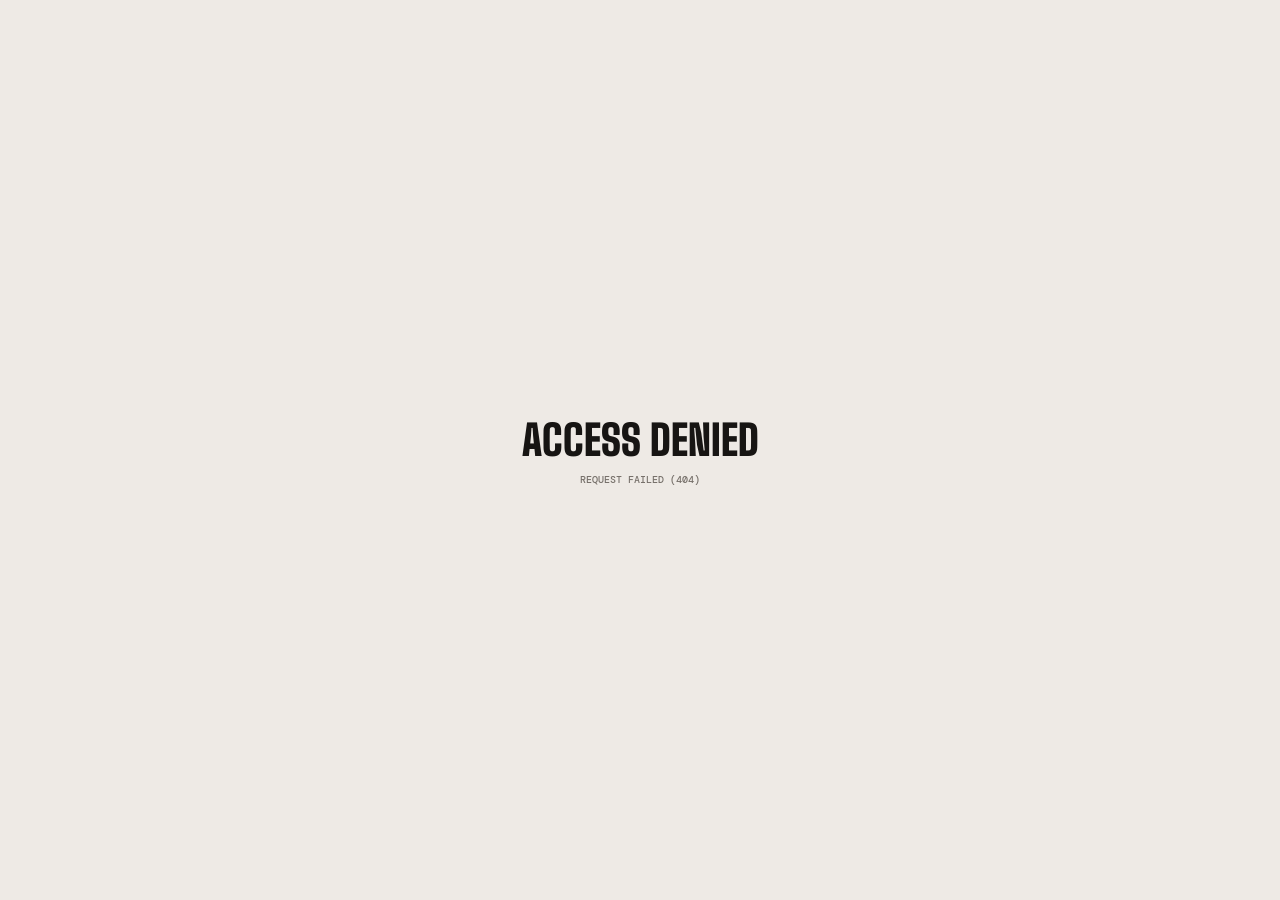
==== commit 18d9a7a2: "Add files via upload" ====
--- a/projects.html
+++ b/projects.html
@@ -83,8 +83,7 @@
 function fmt(v){if(!v)return '';let x=String(v).replace(' ','T');if(!/[zZ]|[+-]\d\d:\d\d$/.test(x))x+='Z';const d=new Date(x);return isNaN(d)?v:d.toLocaleString(undefined,{dateStyle:'medium',timeStyle:'short'})}
 function toast(t){const e=$('#toast');e.textContent=t;e.classList.remove('hidden');clearTimeout(toast.t);toast.t=setTimeout(()=>e.classList.add('hidden'),3200)}
 function esc(s){return String(s??'').replace(/[&<>"']/g,m=>({'&':'&amp;','<':'&lt;','>':'&gt;','"':'&quot;',"'":'&#039;'}[m]))}
-async function verify(){const {data}=await api('me');if(!data?.ok||!data.user)throw new Error('Not authorised');state.user=data.user;$('#user-name').textContent=data.user.name||data.user.email;$('#user-role').textContent=String(data.user.role).replace('_
-                                                                                                                                                                                                                                                            ',' ');}
+async function verify(){const {data}=await api('me');if(!data?.ok||!data.user)throw new Error('Not authorised');state.user=data.user;$('#user-name').textContent=data.user.name||data.user.email;$('#user-role').textContent=String(data.user.role).replace('_',' ');}
 function roleUI(){const canEdit=['admin','script_editor'].includes(state.user.role);$('#procurement-tab').classList.remove('hidden');$('#inbox-tab').classList.toggle('hidden',!canEdit);$('#admin-tab').classList.toggle('hidden',state.user.role!=='admin');$('#inline-upload').classList.toggle('hidden',!canEdit);}
 async function loadProjectsHome(){
   try{
